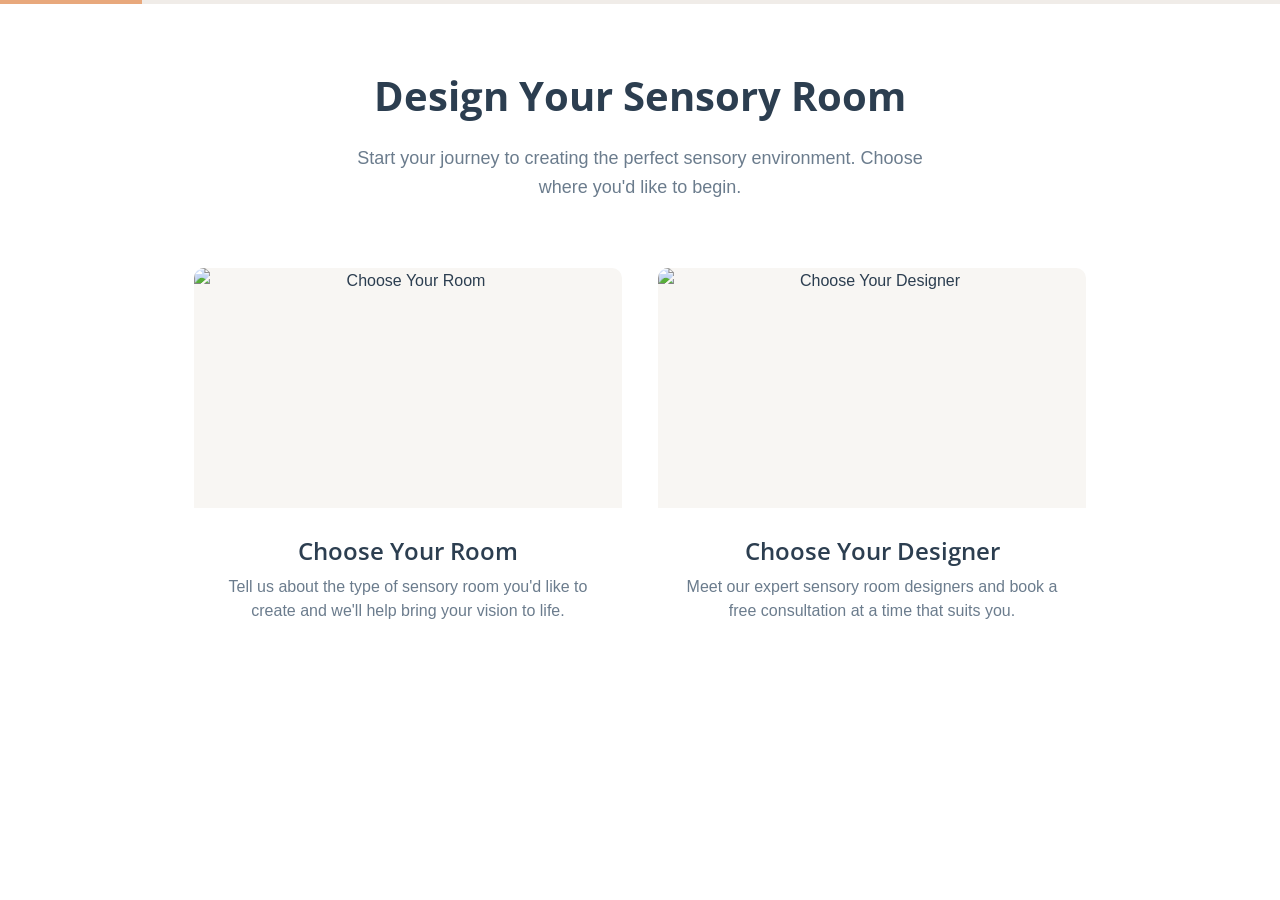
==== index.html @ 0a06948a "Remove top Continue buttons, make room type single-select - Removed top-right Continue buttons from " ====
<!DOCTYPE html>
<html lang="en">
<head>
  <meta charset="UTF-8">
  <meta name="viewport" content="width=device-width, initial-scale=1.0">
  <title>Design Your Sensory Room | Southpaw</title>
  <link rel="stylesheet" href="css/styles.css">
</head>
<body>
  <div id="sensory-app">

    <!-- Progress Bar -->
    <div class="progress-container" id="progressContainer">
      <div class="progress-bar" id="progressBar"></div>
    </div>

    <!-- ═══════════════════════════════════════════════════════
         LANDING PAGE
         ═══════════════════════════════════════════════════════ -->
    <section class="step active" data-step="landing">
      <div class="step-content">
        <h1 class="hero-title" id="heroTitle"></h1>
        <p class="hero-subtitle" id="heroSubtitle"></p>
        <div class="card-grid two-col" id="landingCards">
          <!-- Populated by JS -->
        </div>
      </div>
    </section>

    <!-- ═══════════════════════════════════════════════════════
         ROOM PATH - Step 1: Room Type
         ═══════════════════════════════════════════════════════ -->
    <section class="step" data-step="room-type">
      <div class="step-content">
        <div class="step-header">
          <h2 id="roomTypeTitle"></h2>
          <p id="roomTypeSubtitle"></p>
        </div>
        <div class="card-grid" id="roomTypeCards">
          <!-- Populated by JS -->
        </div>
        <div class="step-nav">
          <button class="btn btn-back" data-action="back">Back</button>
          <button class="btn btn-primary" data-action="room-type-next">Continue</button>
        </div>
      </div>
    </section>

    <!-- ROOM PATH - Step 2: Age Group -->
    <section class="step" data-step="room-age">
      <div class="step-content">
        <div class="step-header">
          <h2 id="ageTitle"></h2>
          <p id="ageSubtitle"></p>
        </div>
        <div class="card-grid four-col" id="ageCards">
          <!-- Populated by JS -->
        </div>
        <div class="step-nav">
          <button class="btn btn-back" data-action="back">Back</button>
        </div>
      </div>
    </section>

    <!-- ROOM PATH - Step 3: Room Size -->
    <section class="step" data-step="room-size">
      <div class="step-content">
        <div class="step-header">
          <h2 id="sizeTitle"></h2>
          <p id="sizeSubtitle"></p>
        </div>
        <div class="card-grid four-col" id="sizeCards">
          <!-- Populated by JS -->
        </div>
        <div class="step-nav">
          <button class="btn btn-back" data-action="back">Back</button>
        </div>
      </div>
    </section>

    <!-- ROOM PATH - Step 4: Equipment (multi-select) -->
    <section class="step" data-step="room-equipment">
      <div class="step-content">
        <div class="step-header">
          <h2 id="equipmentTitle"></h2>
          <p id="equipmentSubtitle"></p>
        </div>
        <div class="card-grid equipment-grid" id="equipmentCards">
          <!-- Populated by JS -->
        </div>
        <div class="step-links">
          <p class="ideas-hint">Need some ideas? Take a look at our Design Book for inspiration.</p>
          <a href="#" class="design-book-btn" id="designBookLinkRoom" onclick="window.open(this.href, 'DesignBook', 'width=800,height=600,scrollbars=yes,resizable=yes'); return false;">
            View Our Design Book
          </a>
        </div>
        <div class="step-nav">
          <button class="btn btn-back" data-action="back">Back</button>
          <button class="btn btn-primary" data-action="equipment-next">Continue</button>
        </div>
      </div>
    </section>

    <!-- ═══════════════════════════════════════════════════════
         DESIGNER PATH - Step 1: Choose Designer
         ═══════════════════════════════════════════════════════ -->
    <section class="step" data-step="designer-select">
      <div class="step-content">
        <div class="step-header">
          <h2 id="designerTitle"></h2>
          <p id="designerSubtitle"></p>
        </div>
        <div class="card-grid designer-grid" id="designerCards">
          <!-- Populated by JS -->
        </div>
        <div class="step-nav">
          <button class="btn btn-back" data-action="back">Back</button>
        </div>
      </div>
    </section>

    <!-- DESIGNER PATH - Step 2: Calendar Booking -->
    <section class="step" data-step="designer-calendar">
      <div class="step-content">
        <div class="step-header">
          <h2 id="calendarTitle"></h2>
          <p id="calendarSubtitle"></p>
        </div>
        <div class="calendar-container" id="calendarContainer">
          <!-- Calendar populated by JS -->
        </div>
        <p class="calendar-note" id="calendarNote"></p>
        <div class="step-nav">
          <button class="btn btn-back" data-action="back">Back</button>
        </div>
      </div>
    </section>

    <!-- ═══════════════════════════════════════════════════════
         CONTACT DETAILS
         ═══════════════════════════════════════════════════════ -->
    <section class="step" data-step="contact">
      <div class="step-content">
        <div class="step-header">
          <h2 id="contactTitle"></h2>
          <p id="contactSubtitle"></p>
        </div>
        <form class="contact-form" id="contactForm" novalidate>
          <div class="form-group">
            <label for="contactName">Full Name *</label>
            <input type="text" id="contactName" name="name" required placeholder="Your full name">
            <span class="error-message">Please enter your name</span>
          </div>
          <div class="form-group">
            <label for="contactEmail">Email Address *</label>
            <input type="email" id="contactEmail" name="email" required placeholder="your@email.com">
            <span class="error-message">Please enter a valid email address</span>
          </div>
          <div class="form-group">
            <label for="contactPhone">Phone Number *</label>
            <input type="tel" id="contactPhone" name="phone" required placeholder="Your phone number">
            <span class="error-message">Please enter your phone number</span>
          </div>
          <div class="form-group">
            <label for="contactPostcode">Postcode / Location *</label>
            <input type="text" id="contactPostcode" name="postcode" required placeholder="Your postcode or area">
            <span class="error-message">Please enter your postcode or location</span>
          </div>
          <div class="form-group">
            <label for="contactPremises">Premises Name *</label>
            <input type="text" id="contactPremises" name="premises" required placeholder="Name of the premises">
            <span class="error-message">Please enter the premises name</span>
          </div>
          <div class="form-group">
            <label for="contactNotes">Anything else you'd like to tell us about your design project?</label>
            <textarea id="contactNotes" name="notes" rows="4" placeholder="Any additional details about your project..."></textarea>
          </div>
          <div class="contact-options" id="contactOptions">
            <!-- Populated by JS: Choose Your Designer / Next buttons -->
          </div>
          <div class="step-nav">
            <button type="button" class="btn btn-back" data-action="back">Back</button>
            <button type="submit" class="btn btn-primary" id="contactSubmitBtn">Next</button>
          </div>
        </form>
      </div>
    </section>

    <!-- ═══════════════════════════════════════════════════════
         CONFIRMATION / COMPLETION
         ═══════════════════════════════════════════════════════ -->
    <section class="step" data-step="confirmation">
      <div class="step-content confirmation-content">
        <div class="confirmation-icon">
          <svg viewBox="0 0 64 64" width="80" height="80">
            <circle cx="32" cy="32" r="30" fill="none" stroke="currentColor" stroke-width="2"/>
            <path d="M20 33l8 8 16-16" fill="none" stroke="currentColor" stroke-width="3" stroke-linecap="round" stroke-linejoin="round"/>
          </svg>
        </div>
        <h2>Thank You!</h2>
        <p class="confirmation-message" id="confirmationMessage">
          Your details have been sent to our design team. We'll be in touch shortly to discuss your sensory room project.
        </p>
        <div class="confirmation-summary" id="confirmationSummary">
          <!-- Populated by JS with a summary of selections -->
        </div>
        <div class="confirmation-actions" id="confirmationActions">
          <!-- "Continue to Designer/Room" button + external links -->
        </div>
      </div>
    </section>

    <!-- Loading overlay for form submission -->
    <div class="loading-overlay" id="loadingOverlay">
      <div class="spinner"></div>
      <p>Sending your details...</p>
    </div>

  </div>

  <script src="js/config.js"></script>
  <script src="js/calendar.js"></script>
  <script src="js/app.js"></script>
</body>
</html>
---- css/styles.css ----
/* ============================================================
   SENSORY ROOM BOOKING SYSTEM - STYLES
   ============================================================ */

/* ── Google Font ───────────────────────────────────────────── */
@import url('https://fonts.googleapis.com/css2?family=Open+Sans:wght@400;600;700&display=swap');

/* ── CSS Variables ─────────────────────────────────────────── */
:root {
  --color-primary: #2c3e50;
  --color-primary-light: #3d566e;
  --color-accent: #e8a87c;
  --color-accent-light: #f5d5c0;
  --color-accent-dark: #d4956a;
  --color-bg: #ffffff;
  --color-bg-soft: #f8f6f3;
  --color-bg-card: #ffffff;
  --color-text: #2c3e50;
  --color-text-light: #6b7c8d;
  --color-text-muted: #9ba8b4;
  --color-border: #e2ddd8;
  --color-border-light: #f0ece8;
  --color-success: #4a9e6f;
  --color-error: #d94f4f;
  --color-selected: #2c3e50;
  --color-selected-bg: #f0ece8;
  --space-xs: 0.25rem;
  --space-sm: 0.5rem;
  --space-md: 1rem;
  --space-lg: 1.5rem;
  --space-xl: 2rem;
  --space-2xl: 3rem;
  --space-3xl: 4rem;
  --font-family: -apple-system, BlinkMacSystemFont, 'Segoe UI', Roboto, 'Helvetica Neue', Arial, sans-serif;
  --font-family-heading: 'Open Sans', -apple-system, BlinkMacSystemFont, 'Segoe UI', Roboto, sans-serif;
  --font-size-sm: 0.875rem;
  --font-size-base: 1rem;
  --font-size-lg: 1.125rem;
  --font-size-xl: 1.5rem;
  --font-size-2xl: 2rem;
  --font-size-3xl: 2.5rem;
  --max-width: 960px;
  --border-radius: 8px;
  --border-radius-lg: 12px;
  --shadow-sm: 0 1px 3px rgba(0,0,0,0.06);
  --shadow-md: 0 4px 12px rgba(0,0,0,0.08);
  --shadow-lg: 0 8px 24px rgba(0,0,0,0.1);
  --transition: 0.3s ease;
}

/* ── Reset & Base ──────────────────────────────────────────── */
*, *::before, *::after { box-sizing: border-box; margin: 0; padding: 0; }
html { font-size: 16px; -webkit-text-size-adjust: 100%; }
body { font-family: var(--font-family); color: var(--color-text); background: var(--color-bg); line-height: 1.6; -webkit-font-smoothing: antialiased; }
img { max-width: 100%; height: auto; display: block; }

/* ── App Container ─────────────────────────────────────────── */
#sensory-app {
  position: relative;
  min-height: 100vh;
  overflow-x: hidden;
}

/* ── Progress Bar ──────────────────────────────────────────── */
.progress-container { position: fixed; top: 0; left: 0; right: 0; height: 4px; background: var(--color-border-light); z-index: 100; }
.progress-bar { height: 100%; background: var(--color-accent); width: 0%; transition: width 0.4s ease; }

/* ── Steps ─────────────────────────────────────────────────── */
.step { display: none; animation: fadeIn 0.4s ease; }
.step.active { display: block; }
@keyframes fadeIn { from { opacity: 0; transform: translateY(12px); } to { opacity: 1; transform: translateY(0); } }

.step-content {
  max-width: var(--max-width);
  margin: 0 auto;
  padding: var(--space-3xl) var(--space-xl) var(--space-2xl);
  text-align: center;
}

/* ── Hero / Headings ───────────────────────────────────────── */
.hero-title {
  font-family: var(--font-family-heading);
  font-size: var(--font-size-3xl);
  font-weight: 700;
  text-align: center;
  margin-bottom: var(--space-md);
  color: var(--color-primary);
}

.hero-subtitle {
  font-size: var(--font-size-lg);
  color: var(--color-text-light);
  text-align: center;
  max-width: 600px;
  margin: 0 auto var(--space-3xl);
}

.step-header {
  text-align: center;
  margin-bottom: var(--space-2xl);
}

.step-header h2 {
  font-family: var(--font-family-heading);
  font-size: var(--font-size-2xl);
  font-weight: 700;
  color: var(--color-primary);
  margin-bottom: var(--space-sm);
}

.step-header p {
  font-size: var(--font-size-base);
  color: var(--color-text-light);
}

/* ── Card Grid ─────────────────────────────────────────────── */
.card-grid {
  display: grid;
  gap: var(--space-lg);
  grid-template-columns: repeat(auto-fit, minmax(200px, 1fr));
  margin: 0 auto var(--space-xl);
  text-align: center;
}

.card-grid.two-col {
  grid-template-columns: repeat(2, 1fr);
  max-width: var(--max-width);
  margin: 0 auto var(--space-xl);
  gap: var(--space-xl);
}

.card-grid.four-col {
  grid-template-columns: repeat(4, 1fr);
}

.card-grid.equipment-grid {
  grid-template-columns: repeat(5, 1fr);
  gap: var(--space-md);
}

.card-grid.designer-grid {
  grid-template-columns: repeat(2, 1fr);
  max-width: 800px;
  margin: 0 auto var(--space-xl);
}

/* ── Choice Cards ──────────────────────────────────────────── */
.choice-card {
  background: var(--color-bg-card);
  border: 2px solid transparent;
  border-radius: var(--border-radius-lg);
  cursor: pointer;
  transition: all var(--transition);
  overflow: hidden;
  position: relative;
  text-align: center;
}

.choice-card:hover {
  box-shadow: var(--shadow-md);
}

/* No shadow on landing page cards */
.two-col .choice-card:hover {
  box-shadow: none;
}

.choice-card:hover .card-image-container img,
.choice-card:hover .card-image-container .placeholder-icon {
  transform: scale(1.05);
}

.choice-card.selected {
  border-color: var(--color-selected);
  background: var(--color-selected-bg);
  box-shadow: var(--shadow-md);
}

.choice-card.selected::after {
  content: '';
  position: absolute;
  top: 12px;
  right: 12px;
  width: 28px;
  height: 28px;
  background: var(--color-selected);
  border-radius: 50%;
  background-image: url("data:image/svg+xml,%3Csvg xmlns='http://www.w3.org/2000/svg' viewBox='0 0 24 24' fill='none' stroke='white' stroke-width='3' stroke-linecap='round' stroke-linejoin='round'%3E%3Cpath d='M6 12l4 4 8-8'/%3E%3C/svg%3E");
  background-size: 16px;
  background-repeat: no-repeat;
  background-position: center;
  z-index: 2;
}

.card-image-container {
  width: 100%;
  aspect-ratio: 4 / 3;
  background: var(--color-bg-soft);
  display: flex;
  align-items: center;
  justify-content: center;
  overflow: hidden;
  position: relative;
}

.card-image-container img {
  width: 100%;
  height: 100%;
  object-fit: cover;
  transition: transform 0.4s ease;
}

.card-image-container .placeholder-icon {
  width: 64px;
  height: 64px;
  color: var(--color-text-muted);
  transition: transform 0.4s ease;
}

.card-body {
  padding: var(--space-md) var(--space-md) var(--space-lg);
}

.card-body h3 {
  font-family: var(--font-family-heading);
  font-size: var(--font-size-lg);
  font-weight: 600;
  margin-bottom: var(--space-xs);
  color: var(--color-primary);
}

.card-body p {
  font-size: var(--font-size-sm);
  color: var(--color-text-light);
  line-height: 1.5;
}

/* ── Landing cards - full width, larger ────────────────────── */
.two-col .choice-card .card-image-container {
  aspect-ratio: 16 / 9;
}

.two-col .choice-card .card-body {
  padding: var(--space-lg);
}

.two-col .choice-card .card-body h3 {
  font-size: var(--font-size-xl);
}

.two-col .choice-card .card-body p {
  font-size: var(--font-size-base);
}

/* ── Room Type cards (3-per-row, wider layout) ────────────── */
.room-type-grid {
  display: grid !important;
  grid-template-columns: repeat(3, minmax(0, 420px)) !important;
  justify-content: center;
  gap: var(--space-lg);
}

.room-type-grid .choice-card .card-image-container {
  aspect-ratio: 16 / 9;
}

.room-type-grid .choice-card .card-body {
  padding: var(--space-xs) var(--space-md) var(--space-sm);
}

.room-type-grid .choice-card .card-body h3 {
  font-size: var(--font-size-lg);
  margin-bottom: 2px;
}

.room-type-grid .choice-card .card-body p {
  font-size: var(--font-size-sm);
}

/* ── Designer Cards ────────────────────────────────────────── */
.designer-grid .choice-card .card-image-container {
  aspect-ratio: 1 / 1;
  border-radius: 50%;
  width: 160px;
  height: 160px;
  margin: var(--space-lg) auto var(--space-sm);
  border: 3px solid var(--color-border-light);
}

.designer-grid .choice-card.selected .card-image-container {
  border-color: var(--color-selected);
}

.designer-grid .choice-card {
  border: 2px solid transparent;
  background: var(--color-bg-soft);
}

.designer-grid .choice-card:hover {
  border-color: var(--color-primary);
  background: var(--color-bg-card);
}

.designer-grid .choice-card.selected {
  border-color: var(--color-selected);
  background: var(--color-selected-bg);
}

.designer-grid .card-body {
  padding: var(--space-sm) var(--space-lg) var(--space-lg);
}

.designer-grid .card-body .designer-role {
  font-size: var(--font-size-sm);
  color: var(--color-accent-dark);
  font-weight: 500;
  margin-bottom: var(--space-sm);
}

.designer-grid .card-body .designer-bio {
  font-size: var(--font-size-sm);
  color: var(--color-text-light);
  line-height: 1.5;
}

/* ── Equipment Cards (compact) ─────────────────────────────── */
.equipment-grid .choice-card .card-image-container {
  aspect-ratio: 1 / 1;
}

.equipment-grid .choice-card .card-body {
  padding: var(--space-sm) var(--space-sm) var(--space-md);
}

.equipment-grid .choice-card .card-body h3 {
  font-size: var(--font-size-sm);
  font-family: var(--font-family);
  font-weight: 600;
}

/* ── Buttons ───────────────────────────────────────────────── */
.btn {
  display: inline-flex;
  align-items: center;
  justify-content: center;
  gap: var(--space-sm);
  padding: 0.75rem 1.75rem;
  border: 2px solid transparent;
  border-radius: var(--border-radius);
  font-family: var(--font-family);
  font-size: var(--font-size-base);
  font-weight: 600;
  cursor: pointer;
  transition: all var(--transition);
  text-decoration: none;
  line-height: 1.4;
}

.btn-primary { background: var(--color-primary); color: #fff; border-color: var(--color-primary); }
.btn-primary:hover { background: var(--color-primary-light); border-color: var(--color-primary-light); }
.btn-primary:disabled { opacity: 0.5; cursor: not-allowed; }

.btn-back { background: transparent; color: var(--color-text-light); border-color: var(--color-border); }
.btn-back:hover { border-color: var(--color-text-light); color: var(--color-text); }

.btn-outline { background: transparent; color: var(--color-primary); border-color: var(--color-primary); }
.btn-outline:hover { background: var(--color-primary); color: #fff; }

.btn-accent { background: var(--color-accent); color: var(--color-primary); border-color: var(--color-accent); }
.btn-accent:hover { background: var(--color-accent-dark); border-color: var(--color-accent-dark); color: #fff; }

.btn-secondary { background: var(--color-bg-soft); color: var(--color-primary); border-color: var(--color-border); }
.btn-secondary:hover { background: var(--color-border-light); border-color: var(--color-primary); }

/* ── Step Navigation ───────────────────────────────────────── */
.step-nav {
  display: flex;
  justify-content: space-between;
  align-items: center;
  margin-top: var(--space-2xl);
  padding-top: var(--space-lg);
  border-top: 1px solid var(--color-border-light);
}

.step-nav .btn:only-child { margin-left: auto; }

/* ── Design Book Link ──────────────────────────────────────── */
.step-links {
  text-align: center;
  margin-top: var(--space-2xl);
  margin-bottom: var(--space-md);
}

.design-book-btn {
  display: inline-flex;
  align-items: center;
  gap: var(--space-sm);
  padding: 0.875rem 2rem;
  background: var(--color-bg-card);
  color: var(--color-primary);
  border: 2px solid var(--color-border);
  border-radius: 50px;
  font-family: var(--font-family);
  font-size: var(--font-size-base);
  font-weight: 500;
  cursor: pointer;
  transition: all var(--transition);
  text-decoration: none;
  letter-spacing: 0.02em;
  box-shadow: 0 2px 6px rgba(0,0,0,0.08);
}

.design-book-btn:hover {
  border-color: var(--color-primary);
  background: var(--color-bg-soft);
  color: var(--color-primary);
  box-shadow: inset 0 2px 4px rgba(0,0,0,0.1);
  transform: translateY(1px);
  text-decoration: none;
}

.design-book-btn:active {
  box-shadow: inset 0 2px 6px rgba(0,0,0,0.15);
  transform: translateY(1px);
}

.design-book-btn,
.design-book-btn:hover,
.design-book-btn:focus,
.design-book-btn:active,
.design-book-btn:visited {
  text-decoration: none !important;
}

/* ── Ideas hint text ───────────────────────────────────────── */
.ideas-hint {
  font-size: var(--font-size-sm);
  color: var(--color-text-muted);
  margin-bottom: var(--space-sm);
  font-style: italic;
}

/* ── Contact Options ───────────────────────────────────────── */
.contact-options {
  display: flex;
  flex-direction: column;
  gap: var(--space-md);
  max-width: 420px;
  margin: 0 auto var(--space-2xl);
}

.contact-options .btn {
  width: 100%;
  padding: 1rem 1.5rem;
}

.contact-options-divider {
  font-size: var(--font-size-sm);
  color: var(--color-text-muted);
  text-align: center;
}

/* ── Calendar ──────────────────────────────────────────────── */
.calendar-container {
  background: var(--color-bg-card);
  border: 1px solid var(--color-border);
  border-radius: var(--border-radius-lg);
  overflow: hidden;
  margin: 0 auto var(--space-lg);
  max-width: 700px;
}

.calendar-header {
  display: flex;
  justify-content: space-between;
  align-items: center;
  padding: var(--space-lg);
  background: var(--color-bg-soft);
  border-bottom: 1px solid var(--color-border-light);
}

.calendar-header h3 {
  font-family: var(--font-family-heading);
  font-size: var(--font-size-xl);
  font-weight: 600;
}

.calendar-nav-btn {
  width: 44px;
  height: 44px;
  border-radius: 50%;
  border: 1px solid var(--color-border);
  background: var(--color-bg-card);
  cursor: pointer;
  display: flex;
  align-items: center;
  justify-content: center;
  transition: all var(--transition);
  color: var(--color-text);
}

.calendar-nav-btn:hover:not(:disabled) { background: var(--color-primary); color: #fff; border-color: var(--color-primary); }
.calendar-nav-btn:disabled { opacity: 0.3; cursor: not-allowed; }

.calendar-grid { display: flex; }

.calendar-day {
  flex: 1;
  border-right: 1px solid var(--color-border-light);
}

.calendar-day:last-child { border-right: none; }

.calendar-day-header {
  padding: var(--space-md) var(--space-sm);
  text-align: center;
  font-weight: 600;
  font-size: var(--font-size-base);
  color: var(--color-primary);
  border-bottom: 1px solid var(--color-border-light);
  background: var(--color-bg-soft);
}

.calendar-day-header .day-date {
  display: block;
  font-weight: 400;
  font-size: var(--font-size-sm);
  color: var(--color-text-muted);
  margin-top: 2px;
}

.calendar-day-slots { min-height: 200px; }

.calendar-slot {
  padding: var(--space-md) var(--space-sm);
  text-align: center;
  font-size: var(--font-size-base);
  font-weight: 500;
  color: var(--color-text-light);
  cursor: pointer;
  border-bottom: 1px solid var(--color-border-light);
  transition: all var(--transition);
}

.calendar-slot:hover { background: var(--color-bg-soft); color: var(--color-primary); }
.calendar-slot.selected { background: var(--color-primary); color: #fff; font-weight: 600; }
.calendar-slot.unavailable { color: var(--color-text-muted); opacity: 0.4; cursor: not-allowed; text-decoration: line-through; }
.calendar-slot.unavailable:hover { background: transparent; color: var(--color-text-muted); }

.calendar-note {
  font-size: var(--font-size-sm);
  color: var(--color-text-light);
  font-style: italic;
  text-align: center;
  margin-bottom: var(--space-lg);
  max-width: 700px;
  margin-left: auto;
  margin-right: auto;
}

/* ── Contact Form ──────────────────────────────────────────── */
.contact-form { max-width: 560px; margin: 0 auto; text-align: left; }
.form-group { margin-bottom: var(--space-lg); }
.form-group label { display: block; font-weight: 600; font-size: var(--font-size-sm); color: var(--color-primary); margin-bottom: var(--space-sm); }
.form-group input,
.form-group textarea { width: 100%; padding: 0.75rem 1rem; border: 2px solid var(--color-border); border-radius: var(--border-radius); font-family: var(--font-family); font-size: var(--font-size-base); color: var(--color-text); background: var(--color-bg-card); transition: border-color var(--transition); }
.form-group textarea { resize: vertical; min-height: 100px; line-height: 1.5; }
.form-group input::placeholder,
.form-group textarea::placeholder { color: var(--color-text-muted); }
.form-group input:focus,
.form-group textarea:focus { outline: none; border-color: var(--color-primary); box-shadow: 0 0 0 3px rgba(44, 62, 80, 0.1); }
.form-group input.error,
.form-group textarea.error { border-color: var(--color-error); }
.form-group .error-message { color: var(--color-error); font-size: var(--font-size-sm); margin-top: var(--space-xs); display: none; }
.form-group input.error + .error-message { display: block; }

/* ── Anytime Button ───────────────────────────────────────── */
.anytime-container {
  text-align: center;
  margin-bottom: var(--space-lg);
}
.anytime-container .btn {
  min-width: 200px;
  padding: 0.875rem 2.5rem;
  font-size: var(--font-size-lg);
}
.anytime-hint {
  font-size: var(--font-size-sm);
  color: var(--color-text-muted);
  margin-top: var(--space-sm);
  font-style: italic;
}

/* ── Age Group Height Gradient ────────────────────────────── */
#ageCards .choice-card:nth-child(1) .card-image-container { aspect-ratio: 5 / 4; }
#ageCards .choice-card:nth-child(2) .card-image-container { aspect-ratio: 1 / 1; }
#ageCards .choice-card:nth-child(3) .card-image-container { aspect-ratio: 7 / 8; }
/* 4th child (Older) keeps the default 3/4 aspect ratio */

/* ── Compact padding for inner steps ─────────────────────── */
[data-step="room-type"] .step-content,
[data-step="room-equipment"] .step-content,
[data-step="designer-calendar"] .step-content {
  padding-top: var(--space-xl);
}

/* Wider container for room type page (3-per-row layout) */
[data-step="room-type"] .step-content {
  max-width: 1400px;
  padding-top: var(--space-sm);
}
[data-step="room-type"] .step-header {
  margin-bottom: var(--space-md);
}

/* Landing card titles on one line */
.two-col .choice-card .card-body h3 {
  white-space: nowrap;
}

/* Age group images - fit vertically, bigger */
.four-col .choice-card .card-image-container {
  aspect-ratio: 3 / 4;
}
.four-col .choice-card .card-image-container img {
  object-fit: contain;
  padding: var(--space-sm);
}

/* ── Confirmation Page ─────────────────────────────────────── */
.confirmation-content { text-align: center; padding-top: var(--space-3xl); }
.confirmation-icon { color: var(--color-success); margin-bottom: var(--space-lg); }
.confirmation-content h2 { font-family: var(--font-family-heading); font-size: var(--font-size-2xl); color: var(--color-primary); margin-bottom: var(--space-md); }
.confirmation-message { font-size: var(--font-size-lg); color: var(--color-text-light); max-width: 500px; margin: 0 auto var(--space-2xl); }
.confirmation-summary { background: var(--color-bg-soft); border-radius: var(--border-radius-lg); padding: var(--space-xl); max-width: 560px; margin: 0 auto var(--space-2xl); text-align: left; }
.confirmation-summary h3 { font-family: var(--font-family-heading); font-size: var(--font-size-lg); margin-bottom: var(--space-md); color: var(--color-primary); }
.confirmation-summary .summary-item { display: flex; justify-content: space-between; padding: var(--space-sm) 0; border-bottom: 1px solid var(--color-border-light); font-size: var(--font-size-sm); }
.confirmation-summary .summary-item:last-child { border-bottom: none; }
.confirmation-summary .summary-label { font-weight: 600; color: var(--color-primary); }
.confirmation-summary .summary-value { color: var(--color-text-light); text-align: right; max-width: 60%; }
.confirmation-actions { display: flex; flex-direction: column; align-items: center; gap: var(--space-md); }
.confirmation-actions .btn { min-width: 260px; }

/* ── Loading Overlay ───────────────────────────────────────── */
.loading-overlay { display: none; position: fixed; inset: 0; background: rgba(255, 255, 255, 0.9); z-index: 200; flex-direction: column; align-items: center; justify-content: center; gap: var(--space-md); }
.loading-overlay.active { display: flex; }
.spinner { width: 40px; height: 40px; border: 3px solid var(--color-border); border-top-color: var(--color-primary); border-radius: 50%; animation: spin 0.8s linear infinite; }
@keyframes spin { to { transform: rotate(360deg); } }
.loading-overlay p { font-size: var(--font-size-base); color: var(--color-text-light); }

/* ── Responsive ────────────────────────────────────────────── */
@media (max-width: 900px) {
  .card-grid.four-col { grid-template-columns: repeat(2, 1fr); }
  .card-grid.equipment-grid { grid-template-columns: repeat(3, 1fr); }
  .card-grid.designer-grid { grid-template-columns: repeat(2, 1fr); }
  .room-type-grid { grid-template-columns: repeat(2, minmax(0, 1fr)) !important; }
  [data-step="room-type"] .step-content { max-width: var(--max-width); }
  .calendar-day-header { padding: var(--space-sm); font-size: var(--font-size-sm); }
  .calendar-slot { padding: var(--space-sm) 2px; font-size: var(--font-size-sm); }
}

@media (max-width: 640px) {
  :root { --font-size-3xl: 1.75rem; --font-size-2xl: 1.5rem; --font-size-xl: 1.25rem; }
  .step-content { padding: var(--space-2xl) var(--space-md) var(--space-xl); }
  .card-grid.two-col { grid-template-columns: 1fr; }
  .card-grid.four-col { grid-template-columns: repeat(2, 1fr); }
  .card-grid.equipment-grid { grid-template-columns: repeat(2, 1fr); }
  .card-grid.designer-grid { grid-template-columns: 1fr; max-width: 360px; }
  .room-type-grid { grid-template-columns: repeat(2, minmax(0, 1fr)) !important; }
  .designer-grid .choice-card .card-image-container { width: 120px; height: 120px; }

  .calendar-grid { flex-direction: column; }
  .calendar-day { border-right: none; border-bottom: 1px solid var(--color-border-light); }
  .calendar-day:last-child { border-bottom: none; }
  .calendar-day-header { border-bottom: none; background: var(--color-primary); color: #fff; padding: var(--space-sm) var(--space-md); text-align: left; }
  .calendar-day-header .day-date { color: rgba(255,255,255,0.7); display: inline; margin-left: var(--space-sm); }
  .calendar-day-slots { display: flex; flex-wrap: wrap; gap: var(--space-xs); padding: var(--space-sm) var(--space-md); min-height: auto; }
  .calendar-slot { border-bottom: none; border-radius: var(--border-radius); border: 1px solid var(--color-border); padding: var(--space-xs) var(--space-sm); font-size: var(--font-size-sm); }
  .calendar-slot.selected { border-color: var(--color-primary); }

  .step-nav { flex-direction: column-reverse; gap: var(--space-md); }
  .step-nav .btn { width: 100%; }
  .confirmation-actions .btn { min-width: 100%; }
  .contact-options { max-width: 100%; }
}
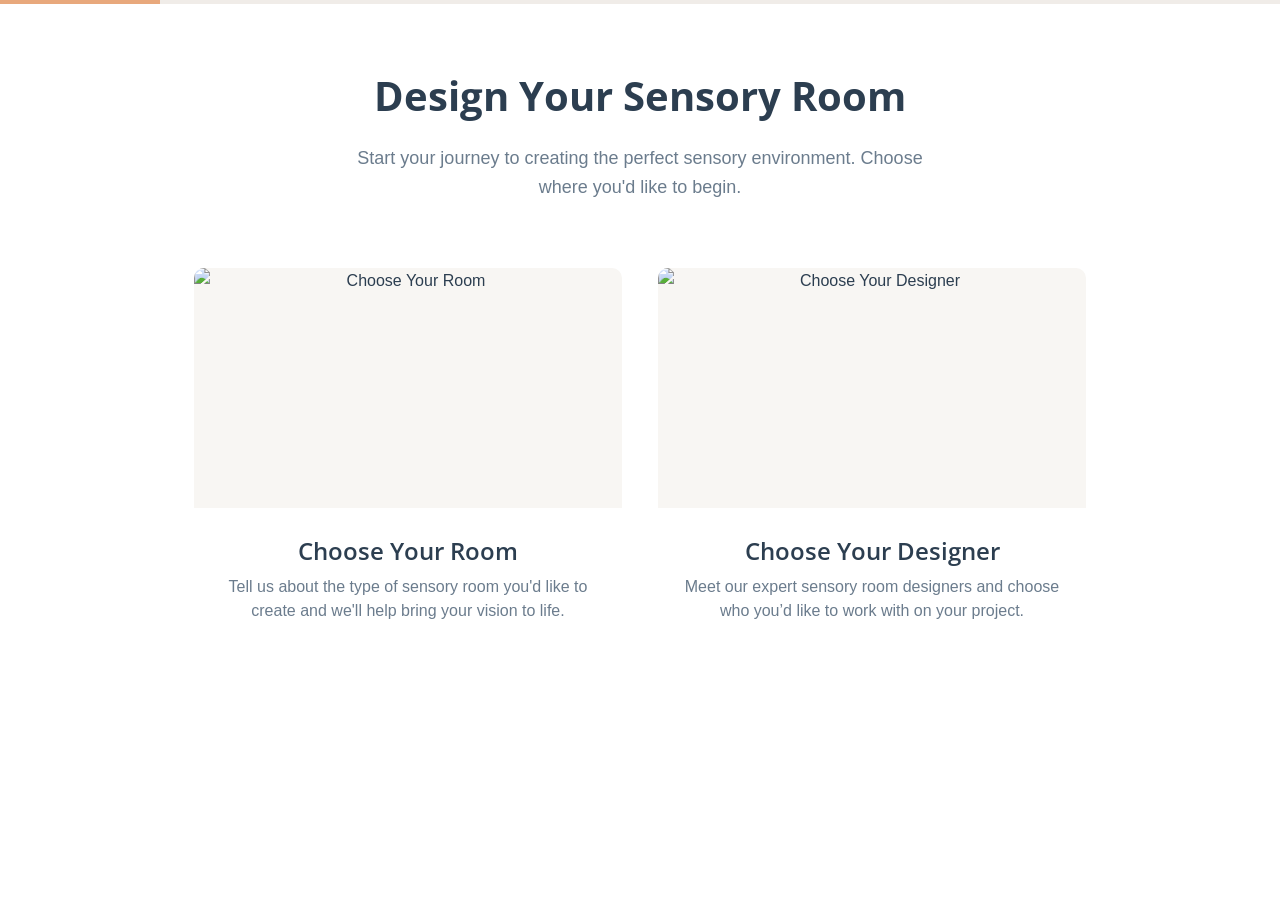
==== commit f0b771a6: "Share one codebase across Southpaw and MAD; Southpaw enquiry-only, MAD phone/video + fixed dates Sou" ====
--- a/index.html
+++ b/index.html
@@ -41,7 +41,6 @@
         </div>
         <div class="step-nav">
           <button class="btn btn-back" data-action="back">Back</button>
-          <button class="btn btn-primary" data-action="room-type-next">Continue</button>
         </div>
       </div>
     </section>
@@ -58,6 +57,7 @@
         </div>
         <div class="step-nav">
           <button class="btn btn-back" data-action="back">Back</button>
+          <button class="btn btn-primary" data-action="age-next">Continue</button>
         </div>
       </div>
     </section>
@@ -88,16 +88,16 @@
         <div class="card-grid equipment-grid" id="equipmentCards">
           <!-- Populated by JS -->
         </div>
+        <div class="step-nav">
+          <button class="btn btn-back" data-action="back">Back</button>
+          <button class="btn btn-primary" data-action="equipment-next">Continue</button>
+        </div>
         <div class="step-links">
           <p class="ideas-hint">Need some ideas? Take a look at our Design Book for inspiration.</p>
-          <a href="#" class="design-book-btn" id="designBookLinkRoom" onclick="window.open(this.href, 'DesignBook', 'width=800,height=600,scrollbars=yes,resizable=yes'); return false;">
+          <a href="#" class="design-book-btn" id="designBookLinkRoom" target="_blank" rel="noopener">
             View Our Design Book
           </a>
         </div>
-        <div class="step-nav">
-          <button class="btn btn-back" data-action="back">Back</button>
-          <button class="btn btn-primary" data-action="equipment-next">Continue</button>
-        </div>
       </div>
     </section>
 
@@ -126,6 +126,9 @@
           <h2 id="calendarTitle"></h2>
           <p id="calendarSubtitle"></p>
         </div>
+        <div class="call-type-choice" id="callTypeChoice">
+          <!-- Video / phone call choice, populated by JS when offered -->
+        </div>
         <div class="calendar-container" id="calendarContainer">
           <!-- Calendar populated by JS -->
         </div>
@@ -146,10 +149,17 @@
           <p id="contactSubtitle"></p>
         </div>
         <form class="contact-form" id="contactForm" novalidate>
-          <div class="form-group">
-            <label for="contactName">Full Name *</label>
-            <input type="text" id="contactName" name="name" required placeholder="Your full name">
-            <span class="error-message">Please enter your name</span>
+          <div class="form-row name-row">
+            <div class="form-group">
+              <label for="contactFirstName">First Name *</label>
+              <input type="text" id="contactFirstName" name="firstName" required placeholder="First name">
+              <span class="error-message">Please enter your first name</span>
+            </div>
+            <div class="form-group">
+              <label for="contactSurname">Surname *</label>
+              <input type="text" id="contactSurname" name="surname" required placeholder="Surname">
+              <span class="error-message">Please enter your surname</span>
+            </div>
           </div>
           <div class="form-group">
             <label for="contactEmail">Email Address *</label>
@@ -172,8 +182,14 @@
             <span class="error-message">Please enter the premises name</span>
           </div>
           <div class="form-group">
-            <label for="contactNotes">Anything else you'd like to tell us about your design project?</label>
-            <textarea id="contactNotes" name="notes" rows="4" placeholder="Any additional details about your project..."></textarea>
+            <label for="contactAddress">First Line of Address *</label>
+            <input type="text" id="contactAddress" name="address" required placeholder="First line of address">
+            <span class="error-message">Please enter the first line of address</span>
+          </div>
+          <div class="form-group">
+            <label for="contactNotes">Anything else you'd like to tell us about your design project? *</label>
+            <textarea id="contactNotes" name="notes" rows="4" required placeholder="Feel free to share room dimensions, your equipment needs, details about your clients, or your overall vision..."></textarea>
+            <span class="error-message">Please tell us about your project</span>
           </div>
           <div class="contact-options" id="contactOptions">
             <!-- Populated by JS: Choose Your Designer / Next buttons -->
--- a/css/styles.css
+++ b/css/styles.css
@@ -139,8 +139,8 @@
 }
 
 .card-grid.designer-grid {
-  grid-template-columns: repeat(2, 1fr);
-  max-width: 800px;
+  grid-template-columns: repeat(3, 1fr);
+  max-width: 1000px;
   margin: 0 auto var(--space-xl);
 }
 
@@ -210,6 +210,21 @@
   transition: transform 0.4s ease;
 }
 
+/* Slideshow images: stacked, smooth fade, preserve hover zoom */
+.card-image-container .slideshow-img {
+  position: absolute !important;
+  inset: 0 !important;
+  width: 100% !important;
+  height: 100% !important;
+  max-width: none !important;
+  max-height: none !important;
+  margin: 0 !important;
+  padding: 0 !important;
+  object-fit: cover !important;
+  object-position: center !important;
+  transition: opacity 1.8s ease, transform 0.4s ease;
+}
+
 .card-image-container .placeholder-icon {
   width: 64px;
   height: 64px;
@@ -281,10 +296,14 @@
 .designer-grid .choice-card .card-image-container {
   aspect-ratio: 1 / 1;
   border-radius: 50%;
-  width: 160px;
-  height: 160px;
+  width: 140px;
+  height: 140px;
   margin: var(--space-lg) auto var(--space-sm);
   border: 3px solid var(--color-border-light);
+}
+.designer-grid .choice-card .card-image-container img {
+  object-fit: cover;
+  object-position: center;
 }
 
 .designer-grid .choice-card.selected .card-image-container {
@@ -307,7 +326,7 @@
 }
 
 .designer-grid .card-body {
-  padding: var(--space-sm) var(--space-lg) var(--space-lg);
+  padding: var(--space-sm) var(--space-md) var(--space-lg);
 }
 
 .designer-grid .card-body .designer-role {
@@ -454,6 +473,15 @@
   padding: 1rem 1.5rem;
 }
 
+.form-row.name-row {
+  display: flex;
+  gap: var(--space-md);
+}
+
+.form-row.name-row .form-group {
+  flex: 1;
+}
+
 .contact-options-divider {
   font-size: var(--font-size-sm);
   color: var(--color-text-muted);
@@ -547,11 +575,31 @@
 .calendar-slot.unavailable { color: var(--color-text-muted); opacity: 0.4; cursor: not-allowed; text-decoration: line-through; }
 .calendar-slot.unavailable:hover { background: transparent; color: var(--color-text-muted); }
 
+/* ── Video / phone call choice (above the calendar) ─────── */
+.call-type-choice { text-align: center; margin: 0 auto var(--space-lg); }
+.call-type-choice:empty { display: none; }
+.call-type-label { font-weight: 600; color: var(--color-primary); margin-bottom: var(--space-sm); }
+.call-type-options { display: inline-flex; gap: var(--space-sm); flex-wrap: wrap; justify-content: center; }
+.call-type-btn {
+  padding: 10px 22px;
+  border: 2px solid var(--color-border);
+  border-radius: 999px;
+  background: #fff;
+  color: var(--color-primary);
+  font: inherit;
+  font-size: var(--font-size-sm);
+  cursor: pointer;
+  transition: border-color 0.2s, background 0.2s;
+}
+.call-type-btn:hover { border-color: var(--color-accent); }
+.call-type-btn.selected { border-color: var(--color-primary); background: var(--color-primary); color: #fff; }
+
 .calendar-note {
   font-size: var(--font-size-sm);
   color: var(--color-text-light);
   font-style: italic;
   text-align: center;
+  margin-top: var(--space-2xl);
   margin-bottom: var(--space-lg);
   max-width: 700px;
   margin-left: auto;
@@ -604,6 +652,17 @@
   padding-top: var(--space-xl);
 }
 
+/* Equipment page: pull everything up so Continue is visible without scrolling */
+[data-step="room-equipment"] .step-content {
+  padding-top: var(--space-sm);
+}
+[data-step="room-equipment"] .step-header {
+  margin-bottom: var(--space-md);
+}
+[data-step="room-equipment"] .equipment-grid {
+  margin-bottom: var(--space-md);
+}
+
 /* Wider container for room type page (3-per-row layout) */
 [data-step="room-type"] .step-content {
   max-width: 1400px;
@@ -652,7 +711,7 @@
 @media (max-width: 900px) {
   .card-grid.four-col { grid-template-columns: repeat(2, 1fr); }
   .card-grid.equipment-grid { grid-template-columns: repeat(3, 1fr); }
-  .card-grid.designer-grid { grid-template-columns: repeat(2, 1fr); }
+  .card-grid.designer-grid { grid-template-columns: repeat(3, 1fr); }
   .room-type-grid { grid-template-columns: repeat(2, minmax(0, 1fr)) !important; }
   [data-step="room-type"] .step-content { max-width: var(--max-width); }
   .calendar-day-header { padding: var(--space-sm); font-size: var(--font-size-sm); }
@@ -665,9 +724,11 @@
   .card-grid.two-col { grid-template-columns: 1fr; }
   .card-grid.four-col { grid-template-columns: repeat(2, 1fr); }
   .card-grid.equipment-grid { grid-template-columns: repeat(2, 1fr); }
-  .card-grid.designer-grid { grid-template-columns: 1fr; max-width: 360px; }
+  .card-grid.designer-grid { grid-template-columns: repeat(2, 1fr); max-width: 600px; }
   .room-type-grid { grid-template-columns: repeat(2, minmax(0, 1fr)) !important; }
   .designer-grid .choice-card .card-image-container { width: 120px; height: 120px; }
+
+  .form-row.name-row { flex-direction: column; gap: 0; }
 
   .calendar-grid { flex-direction: column; }
   .calendar-day { border-right: none; border-bottom: 1px solid var(--color-border-light); }
@@ -683,3 +744,124 @@
   .confirmation-actions .btn { min-width: 100%; }
   .contact-options { max-width: 100%; }
 }
+
+/* ── Hide Shopify Page Heading ────────────────────────────── */
+.page-title,
+.page__title,
+h1.page-title,
+h1.page__title,
+.page-header,
+.page-header h1,
+.page__title-wrapper,
+.template-page .page-header,
+.template-page .page-header h1,
+.template-page h1.page-title,
+.shopify-section .page-header,
+.shopify-section--page-header,
+.article-template .article-template__hero,
+#sensory-app ~ *:not(script):not(style) {
+  display: none !important;
+}
+
+/* Also hide anything that appears before the app container */
+#sensory-app {
+  position: relative;
+}
+
+/* ── Special Request Form (Calendar Page) ─────────────────── */
+.special-request-section {
+  text-align: center;
+  margin-top: var(--space-lg);
+  max-width: 700px;
+  margin-left: auto;
+  margin-right: auto;
+}
+
+.special-request-btn {
+  font-size: var(--font-size-sm);
+}
+
+.special-request-form {
+  background: var(--color-bg-soft);
+  border: 1px solid var(--color-border);
+  border-radius: var(--border-radius-lg);
+  padding: var(--space-xl);
+  text-align: left;
+}
+
+.special-request-form h4 {
+  font-family: var(--font-family-heading);
+  font-size: var(--font-size-lg);
+  font-weight: 600;
+  color: var(--color-primary);
+  margin-bottom: var(--space-sm);
+}
+
+.special-hint {
+  font-size: var(--font-size-sm);
+  color: var(--color-text-light);
+  margin-bottom: var(--space-lg);
+}
+
+.special-fields {
+  display: flex;
+  gap: var(--space-lg);
+  margin-bottom: var(--space-sm);
+}
+
+.special-field {
+  flex: 1;
+}
+
+.special-field label {
+  display: block;
+  font-weight: 600;
+  font-size: var(--font-size-sm);
+  color: var(--color-primary);
+  margin-bottom: var(--space-xs);
+}
+
+.special-field select,
+.special-field input {
+  width: 100%;
+  padding: 0.625rem 0.75rem;
+  border: 2px solid var(--color-border);
+  border-radius: var(--border-radius);
+  font-family: var(--font-family);
+  font-size: var(--font-size-base);
+  color: var(--color-text);
+  background: var(--color-bg-card);
+  transition: border-color var(--transition);
+}
+
+.special-field select:focus,
+.special-field input:focus {
+  outline: none;
+  border-color: var(--color-primary);
+  box-shadow: 0 0 0 3px rgba(44, 62, 80, 0.1);
+}
+
+.special-actions {
+  display: flex;
+  gap: var(--space-md);
+  justify-content: flex-end;
+  margin-top: var(--space-lg);
+}
+
+.btn-sm {
+  padding: 0.5rem 1.25rem;
+  font-size: var(--font-size-sm);
+}
+
+@media (max-width: 640px) {
+  .special-fields {
+    flex-direction: column;
+    gap: var(--space-md);
+  }
+  .special-actions {
+    flex-direction: column;
+  }
+  .special-actions .btn {
+    width: 100%;
+  }
+}
